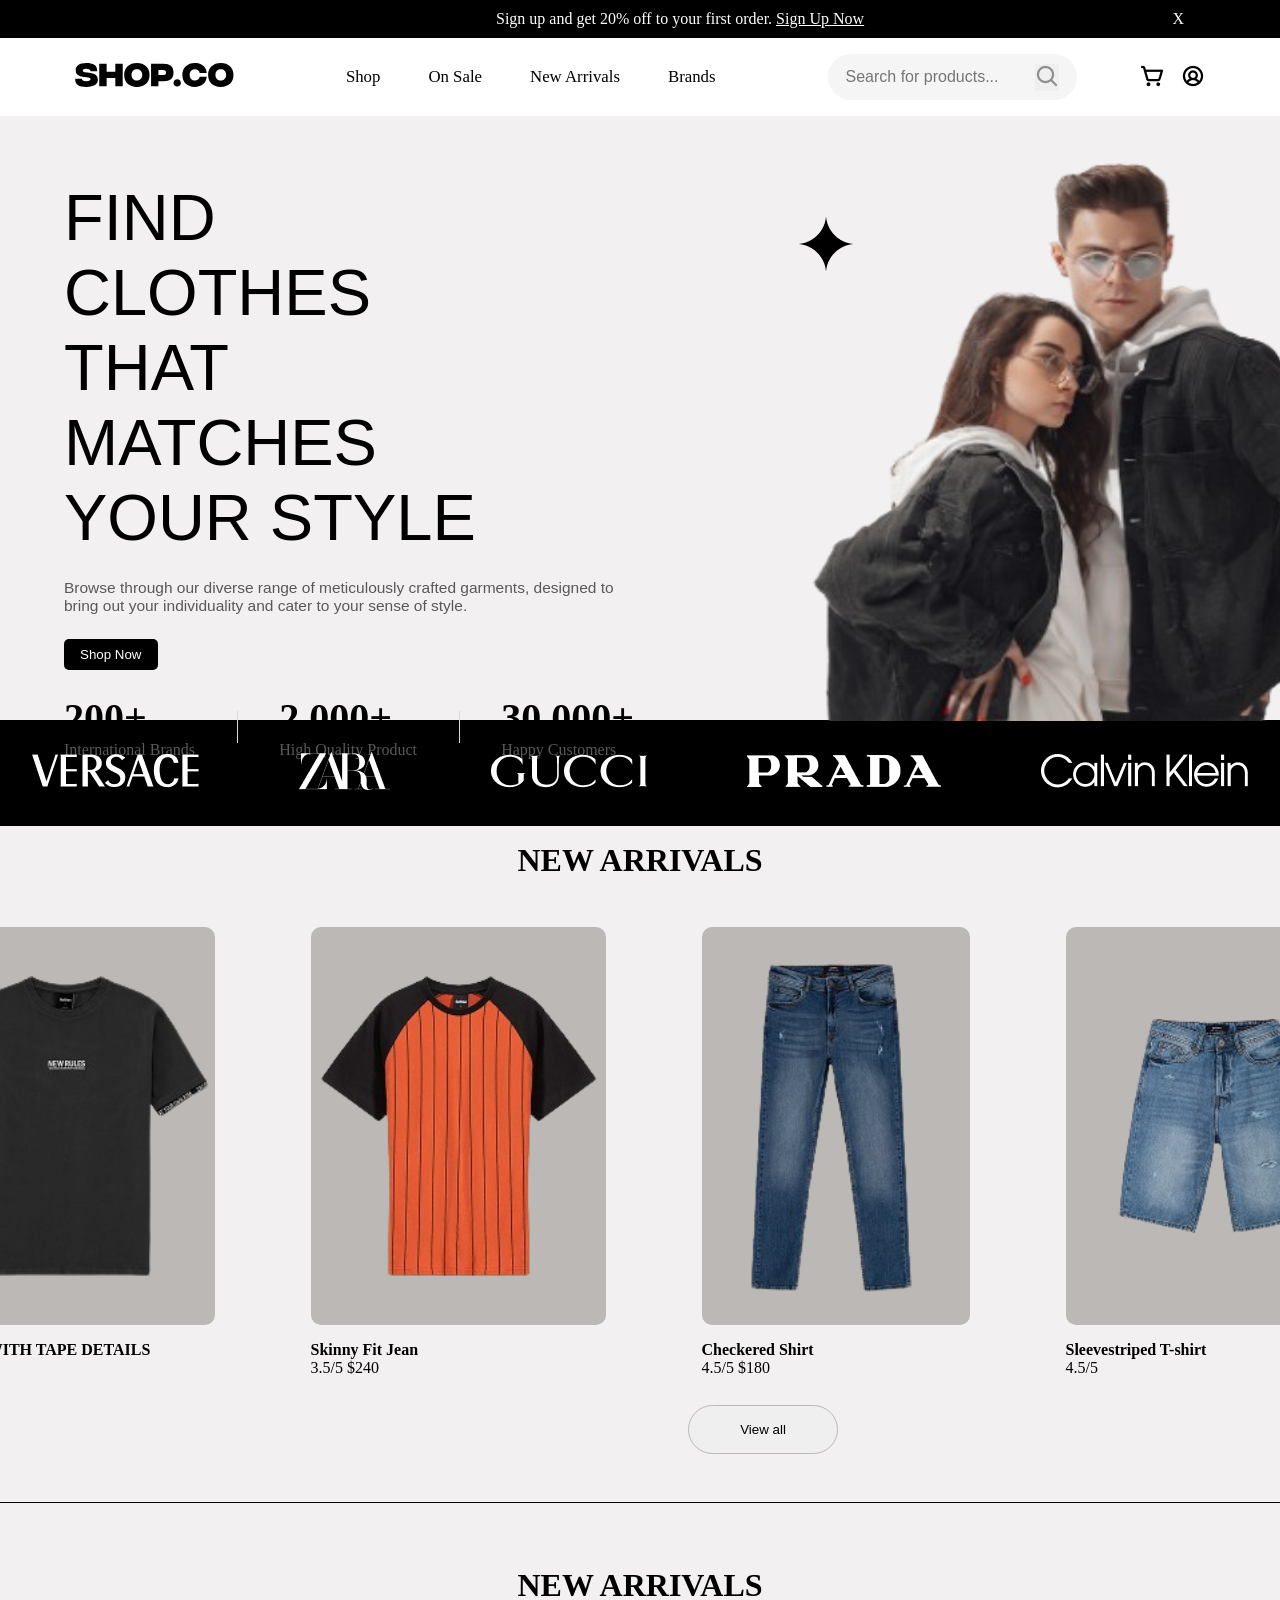
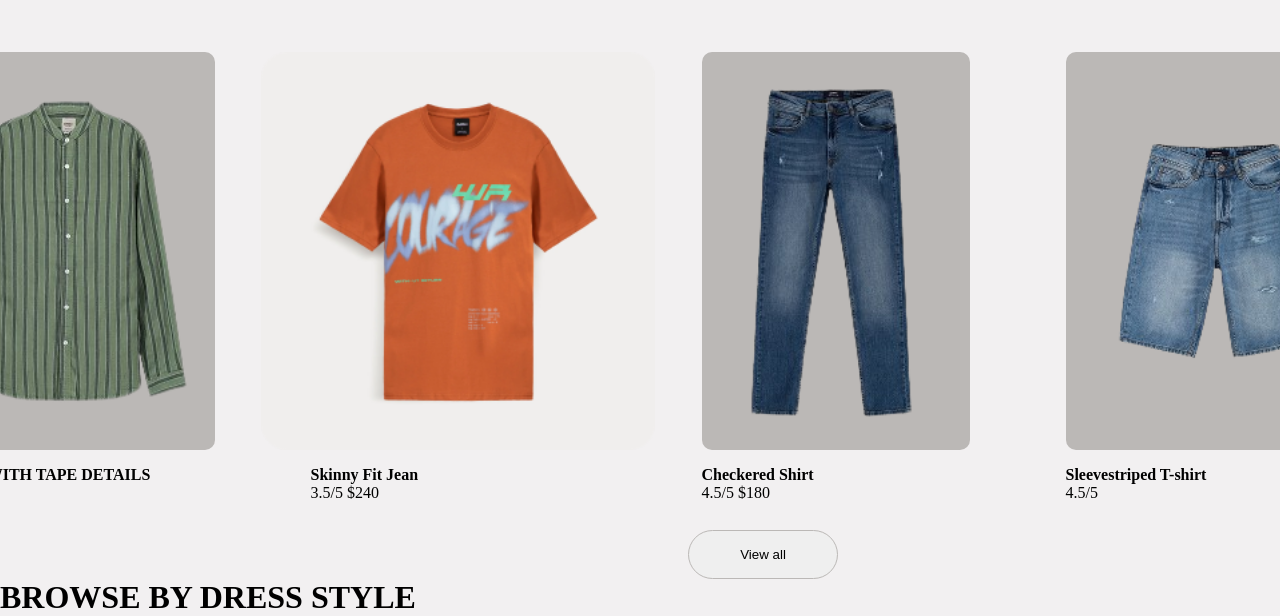
==== index.html @ ca530e79 "1ST COMMIT" ====
<!doctype html>
<html lang="en">
  <head>
    <meta charset="UTF-8" />
    <meta name="viewport" content="width=device-width, initial-scale=1.0" />
    <title>Shopco</title>
    <link rel="stylesheet" href="./styles.css" />
  </head>
  <body>
    <header>
      <div class="header-band">
        <div class="sign-up">
          Sign up and get 20% off to your first order.
          <a href="./index.html">Sign Up Now</a>
        </div>
        <div class="ex">X</div>
      </div>
      <nav>
        <div>
          <img src="./Assets/SHOP.CO.svg" alt="" />
        </div>

        <ul>
          <li>Shop</li>
          <li>On Sale</li>
          <li>New Arrivals</li>
          <li>Brands</li>
        </ul>

        <div class="search-bar">
          <input type="text" placeholder="Search for products..." />
          <button>
            <img src="./Assets/Frame (2).png" alt="" />
          </button>
        </div>
        <div class="icons">
          <button><img src="./Assets/Frame.png" alt="" /></button>

          <button><img src="./Assets/Frame (1).png" alt="" /></button>
        </div>
      </nav>
    </header>

    <div class="hero">
      <div class="hero-section1">
        <div class="hero-header">FIND CLOTHES THAT MATCHES YOUR STYLE</div>

        <div class="hero-content">
          Browse through our diverse range of meticulously crafted garments,
          designed to bring out your individuality and cater to your sense of
          style.
        </div>

        <div class="shop-btn">
          <button>Shop Now</button>
        </div>

        <div class="hero-attributes">
          <div class="brand">
            <h3>200+</h3>
            <p>International Brands</p>
          </div>

          <div class="line"></div>

          <div class="product">
            <h3>2,000+</h3>
            <p>High Quality Product</p>
          </div>

          <div class="line"></div>

          <div class="customer">
            <h3>30,000+</h3>
            <p>Happy Customers</p>
          </div>
        </div>
      </div>

      <div class="hero-section2">
        <div class="star1"><img src="./Assets/Vector.png" alt="" /></div>

        <div class="people">
          <img src="./Assets/Rectangle_2-removebg-preview (1).png" alt="" />
        </div>
        <div class="star2"><img src="./Assets/Vector (1).png" alt="" /></div>
      </div>
    </div>
    <div class="hero-band">
      <div>
        <img src="./Assets/Group.png" alt="" />
      </div>
      <div>
        <img src="./Assets/zara-logo-1 1.png" alt="" />
      </div>
      <div>
        <img src="./Assets/gucci-logo-1 1.png" alt="" />
      </div>
      <div>
        <img src="./Assets/prada-logo-1 1.png" alt="" />
      </div>
      <div>
        <img src="./Assets/Group (1).png" alt="" />
      </div>
    </div>

    <div class="c-wrap">
      <div>
        <div>
          <h1>NEW ARRIVALS</h1>
        </div>

        <div class="arrival-section">
          <div class="AS-card">
            <div class="A-img-bg">
              <img src="./Assets/image_7-removebg-preview.png" alt="" />
            </div>

            <div class="card">
              <p><b>T-SHIRT WITH TAPE DETAILS</b></p>
              <img src="" alt="" /> 4.5/5 $120
            </div>
          </div>

          <div class="AS-card">
            <div class="A-img-bg">
              <img src="./Assets/image_10-removebg-preview.png" alt="" />
            </div>

            <div class="card">
              <p><b>Skinny Fit Jean</b></p>
              <img src="" alt="" /> 3.5/5 $240
            </div>
          </div>

          <div class="AS-card">
            <div class="A-img-bg">
              <img src="./Assets/image_8-removebg-preview.png" alt="" />
            </div>
            <div class="card">
              <p><b>Checkered Shirt</b></p>
              <img src="" alt="" />
              4.5/5 $180
            </div>
          </div>

          <div class="AS-card">
            <div class="A-img-bg">
              <img src="./Assets/image_9-removebg-preview.png" alt="" />
            </div>

            <div class="card">
              <p><b>Sleevestriped T-shirt</b></p>
              <img src="" alt="" />
              4.5/5
            </div>
          </div>
        </div>
      </div>

      <button>View all</button>
    </div>

    <div class="lines"></div>

    <div class="c-wrap">
      <div>
        <div>
          <h1>NEW ARRIVALS</h1>
        </div>

        <div class="arrival-section">
          <div class="AS-card">
            <div class="A-img-bg">
              <img src="./Assets/image_7__1_-removebg-preview.png" alt="" />
            </div>

            <div class="card">
              <p><b>T-SHIRT WITH TAPE DETAILS</b></p>
              <img src="" alt="" /> 4.5/5 $120
            </div>
          </div>

          <div class="AS-card">
            <div class="A-img-bg">
              <img src="./Assets/Frame 33.png" alt="" />
            </div>

            <div class="card">
              <p><b>Skinny Fit Jean</b></p>
              <img src="" alt="" /> 3.5/5 $240
            </div>
          </div>

          <div class="AS-card">
            <div class="A-img-bg">
              <img src="./Assets/image_8-removebg-preview.png" alt="" />
            </div>
            <div class="card">
              <p><b>Checkered Shirt</b></p>
              <img src="" alt="" />
              4.5/5 $180
            </div>
          </div>

          <div class="AS-card">
            <div class="A-img-bg">
              <img src="./Assets/image_9-removebg-preview.png" alt="" />
            </div>

            <div class="card">
              <p><b>Sleevestriped T-shirt</b></p>
              <img src="" alt="" />
              4.5/5
            </div>
          </div>
        </div>
      </div>

      <button>View all</button>
    </div>

    <div>
        <div> 
          <h1>BROWSE BY DRESS STYLE</h1>
        </div>

        <div>
          <div></div>
          <div></div>
          <div></div>
          <div></div>
        </div>
























    
    </div>




























  </body>
</html>
---- styles.css ----
* {
  margin: 0;
  padding: 0;
  box-sizing: border-box;
}
body {
  background-color: #f2f0f1;
}
.header-band {
  background-color: #000000;
  height: 38px;
  color: white;
  display: flex;
  justify-content: space-between;
  padding: 1rem;

  align-items: center;
}

.sign-up {
  padding-left: 30rem;
}

.ex {
  padding-right: 5rem;
}

.line{

}
.sign-up a {
  color: white;
}

nav {
  display: flex;
  justify-content: center;
  align-items: center;
  gap: 7rem;
  padding: 1rem;
  background-color: white;
}

nav ul {
  list-style: none;
  display: flex;
  justify-content: center;
  align-items: center;
  gap: 3rem;
  font-size: 1.05rem;
}

.search-bar {
  display: flex;
  align-items: center;

  width: 20%;
  height: 46px;

  background: #f5f5f5;
  border-radius: 30px;

  padding: 0 18px;
  margin-right: -18rem;
}

.search-bar input {
  width: 100%;
  border: none;
  background: transparent;
  outline: none;
  font-size: 16px;
  gap: 20rem;
}

.search-bar button {
  outline: none;
  border: none;
  gap: 20rem;
  cursor: pointer;
}
.icons {
  margin-left: 15rem;
  display: flex;
  justify-content: center;
  gap: 1rem;
}

.icons button {
  outline: none;
  border: none;
  background: transparent;
  cursor: pointer;
}

.hero {
  display: flex;
}

.hero-header {
  font-family: Impact, Haettenschweiler, "Arial Narrow Bold", sans-serif;
  width: 430px;
  font-size: 65px;
}

.hero-content {
  font-family: Verdana, Geneva, Tahoma, sans-serif;
  width: 570px;
  font-size: 15.5px;
  color: rgb(90, 88, 88);
}

.hero-section1 {
  margin: 4rem;
  display: flex;
  flex-direction: column;
  gap: 1.5rem;
}

.shop-btn button {
  background-color: #000000;
  outline: none;
  border: none;
  border-radius: 5px;
  color: white;
  padding: 0.5rem 1rem 0.5rem 1rem;
  display: flex;
  justify-content: center;
  align-items: center;
}

.hero-attributes {
  display: flex;
  justify-content: space-between;
  align-items: center;
}

.line {
  display: flex;
  flex-direction: column;
  width: 1px;
  height: 2rem;
  background-color: #d9d9d9;
}

.star1 {
  position: relative;
  left: 100px;
  top: 100px;
}

.star2 {
  position: relative;
  left: 700px;
  top: -180px;
}

.brand h3 {
  font-size: 40px;
}
.brand p {
  color: rgb(90, 88, 88);
}

.product h3 {
  font-size: 40px;
}
.product p {
  color: rgb(90, 88, 88);
}

.customer h3 {
  font-size: 40px;
}

.customer p {
  color: rgb(90, 88, 88);
}

.people {
  position: relative;
  top: -55px;

  bottom: 100px;
  right: 600px;
  background-color: none;
  overflow: none;
}

.people img {
  width: 1400px;
  height: 600px;
}

.hero-band {
  margin-top: -10.5rem;
  background-color: #000000;
  display: flex;
  justify-content: space-between;
  align-items: center;
  padding: 2rem;
}

.arrival-section {
  display: flex;
  justify-content: center;
  gap: 6rem;
  flex-direction: row;
}

.A-img-bg {
  display: inline-block;
  line-height: 0;
  height: 100%;
  display: flex;
  justify-content: center;
  margin-top: 3rem;
  border-radius: 10px;
  background-color: #bbb8b6;
}

.AS-card p {
  font-weight: 400px;
}

.card {
  margin-top: 1rem;
  display: flex;
  justify-content: center;
  flex-direction: column;
}

.c-wrap {
  display: flex;
  flex-direction: column;
  justify-content: center;
}

.c-wrap h1 {
  display: flex;
  justify-content: center;
  margin-top: 1rem;
}

.c-wrap button {
  display: flex;
  justify-content: center;
  margin: 8rem 0 0 43rem;
  width: 150px;
  padding: 1rem;
  border-radius: 25px;
  /* outline: none; */
  border: 1px solid #bbb8b6;
}

.lines{
    width: 100%;
    background-color: #000000;
    height: 1px;
    margin-top : 3rem;
    margin-bottom: 3rem ;
}
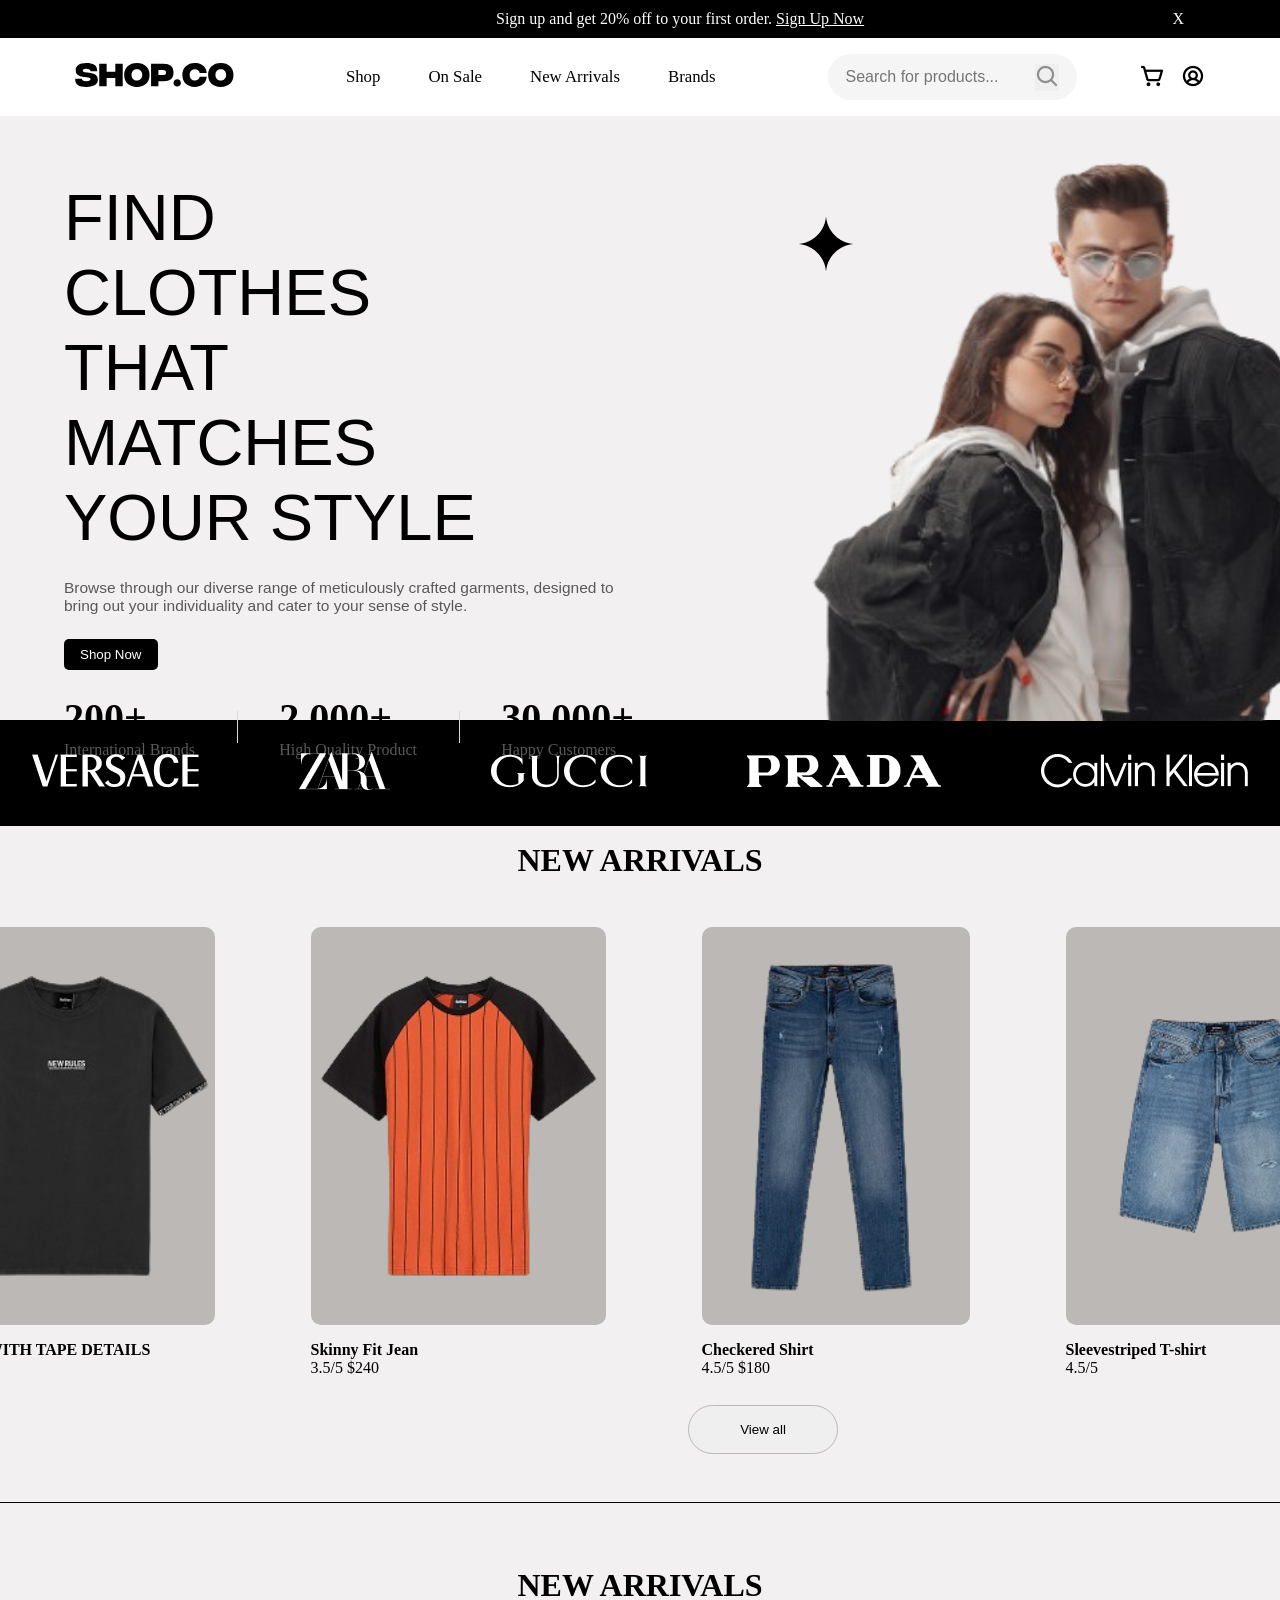
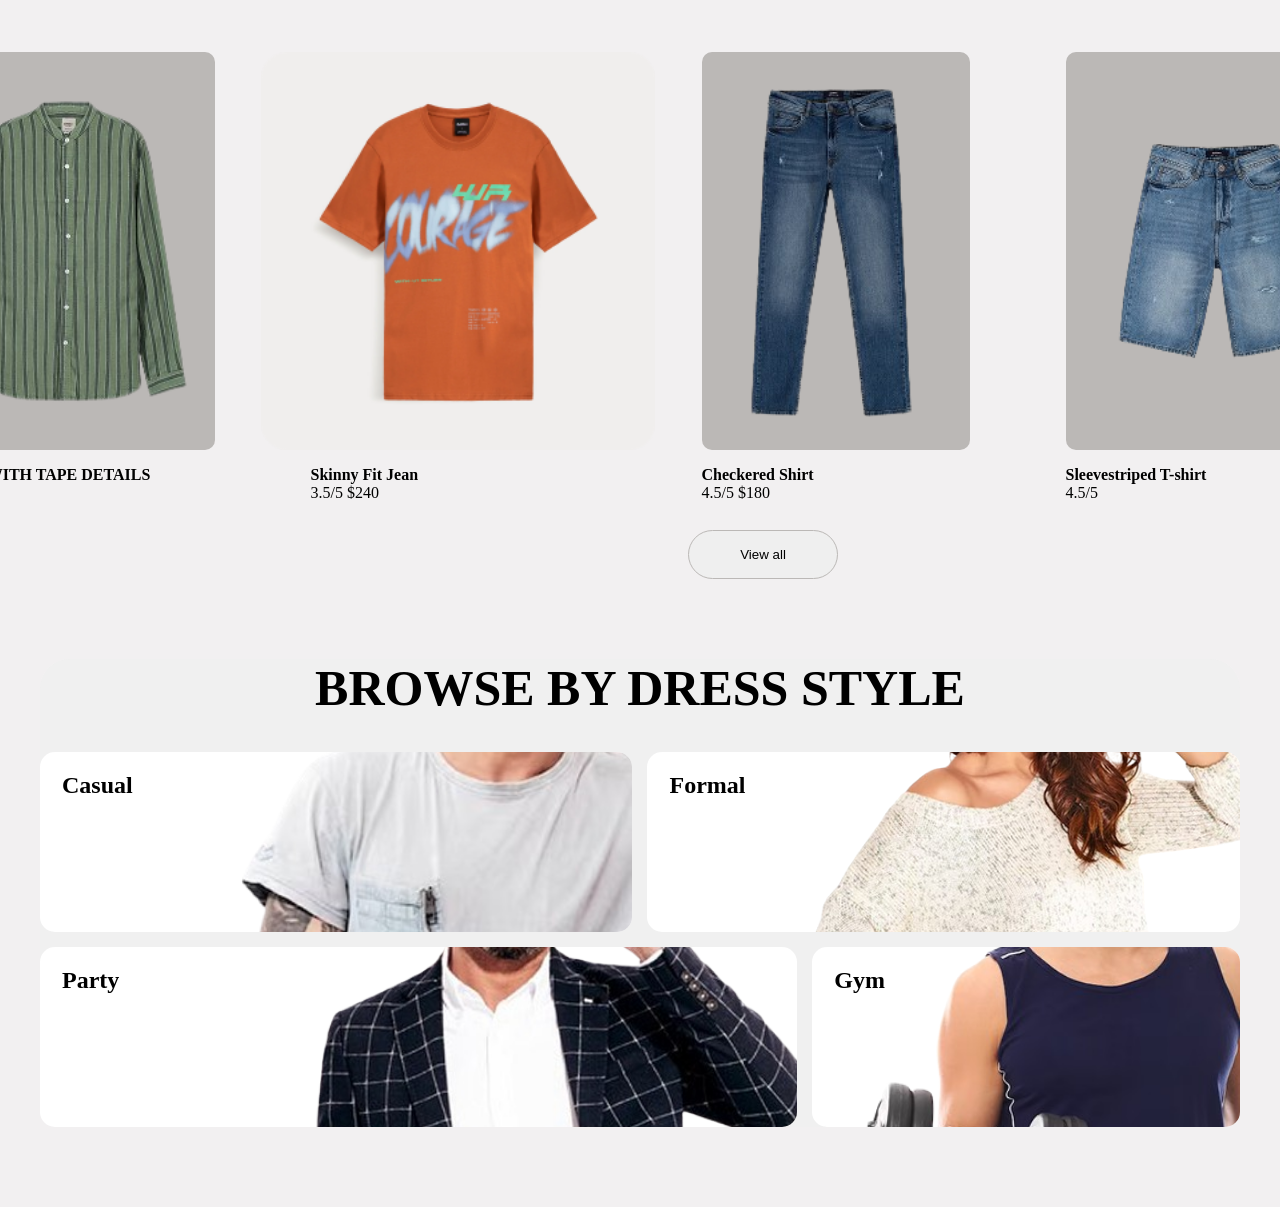
==== commit 87c9d458: "grid push" ====
--- a/index.html
+++ b/index.html
@@ -220,70 +220,35 @@
       <button>View all</button>
     </div>
 
-    <div>
-        <div> 
-          <h1>BROWSE BY DRESS STYLE</h1>
-        </div>
-
-        <div>
-          <div></div>
-          <div></div>
-          <div></div>
-          <div></div>
-        </div>
-
-
-
-
-
-
-
-
-
-
-
-
-
-
-
-
-
-
-
-
-
-
-
-
-    
-    </div>
-
-
-
-
-
-
-
-
-
-
-
-
-
-
-
-
-
-
-
-
-
-
-
-
-
-
-
-
+    <div class="grid-all">
+      <div>
+        <h1> <b>BROWSE BY DRESS STYLE</b></h1>
+      </div>
+
+      <div class="grid">
+        <div class="grid-b casual">
+          <h2>Casual</h2>
+          <img src="./Assets/image_11-removebg-preview.png" alt="">
+        </div>
+
+        <div class="grid-b formal">
+          <h2>Formal</h2>
+          <img src="./Assets/image_12-removebg-preview.png" alt="">
+        </div>
+
+
+        <div class="grid-b party">
+          <h2>Party</h2>
+          <img src="./Assets/image_13-removebg-preview.png" alt="">
+        </div>
+
+        <div class="grid-b gym">
+          <h2>Gym</h2>
+          <img src="./Assets/image_14-removebg-preview.png" alt="">
+        </div>
+
+
+      </div>
+    </div>
   </body>
 </html>
--- a/styles.css
+++ b/styles.css
@@ -25,8 +25,7 @@
   padding-right: 5rem;
 }
 
-.line{
-
+.line {
 }
 .sign-up a {
   color: white;
@@ -253,12 +252,88 @@
   border: 1px solid #bbb8b6;
 }
 
-.lines{
+.lines {
+  width: 100%;
+  background-color: #000000;
+  height: 1px;
+  margin-top: 3rem;
+  margin-bottom: 3rem;
+}
+
+
+.grid{
+   display: grid;
+    grid-template-columns: 1fr 0.35fr 0.35fr 1fr;
+    grid-template-rows: 180px 180px;
+    gap: 15px;
+}
+
+.grid-all{
     width: 100%;
-    background-color: #000000;
-    height: 1px;
-    margin-top : 3rem;
-    margin-bottom: 3rem ;
-}
-
-
+    max-width: 1200px;
+    margin: 80px auto;
+    /* padding: 50px 40px; */
+    background: #f0f0f0;
+    border-radius: 30px;
+}
+
+.grid-b{
+ background-color: blue;
+ position: relative;
+    background: #fff;
+    border-radius: 15px;
+    overflow: hidden;
+    
+}
+
+.grid-all h1{
+   text-align: center;
+    font-size: 50px;
+    font-weight: 900;
+    margin-bottom: 35px;
+    color: #000;
+    display: flex;
+   justify-content: center;
+    width: 100%;
+
+}
+
+.grid-b h2{
+  position: absolute;
+    top: 20px;
+    left: 22px;
+
+    margin: 0;
+    z-index: 2;
+
+    font-size: 24px;
+    font-weight: 600;
+    color: #000;
+}
+
+.grid-b img{
+  width: 100%;
+    height: 100%;
+    object-fit: cover;
+    display: block;
+}
+
+.casual{
+    grid-column: 1 / 3;
+    grid-row: 1;
+}
+
+.formal{
+   grid-column: 3 / 5;
+    grid-row: 1;
+}
+
+.party{
+    grid-column: 1 / 4;
+    grid-row: 2
+}
+
+.gym{
+  grid-column: 4 / 5;
+  grid-row: 2;
+}
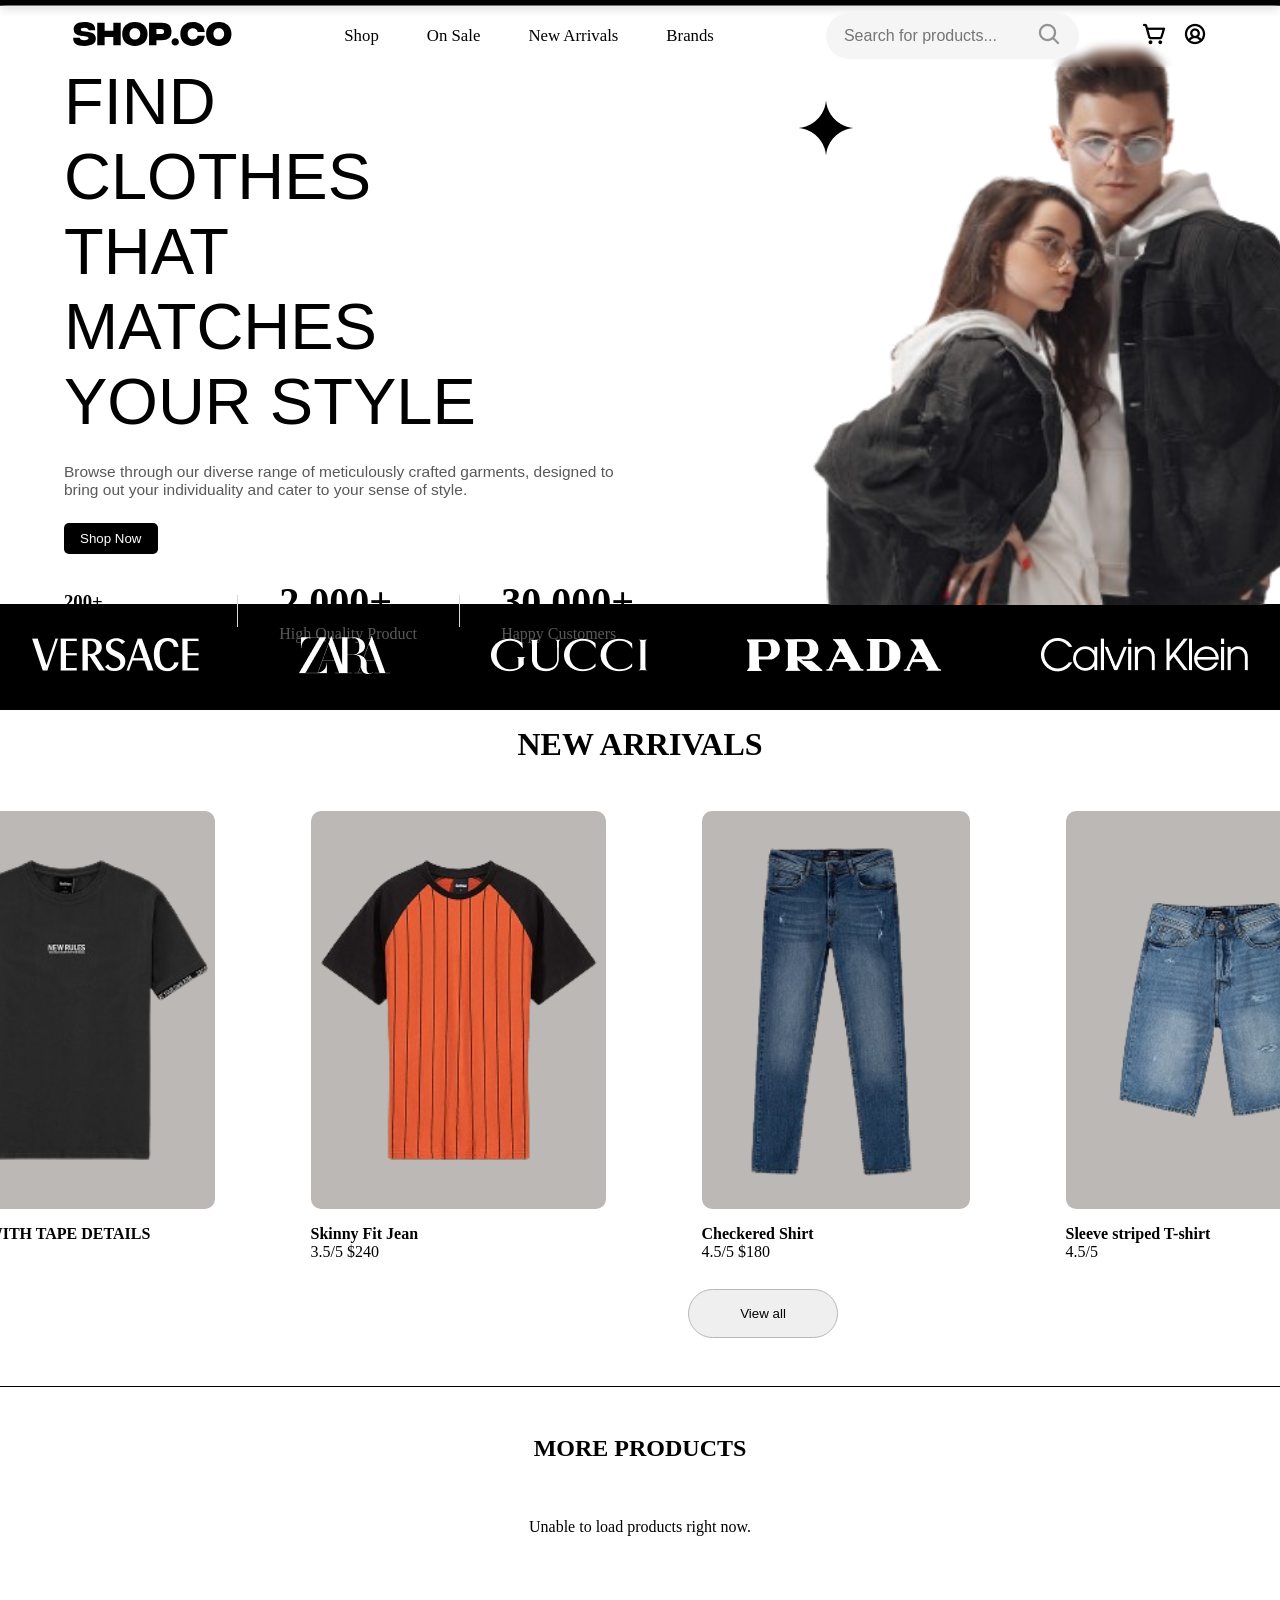
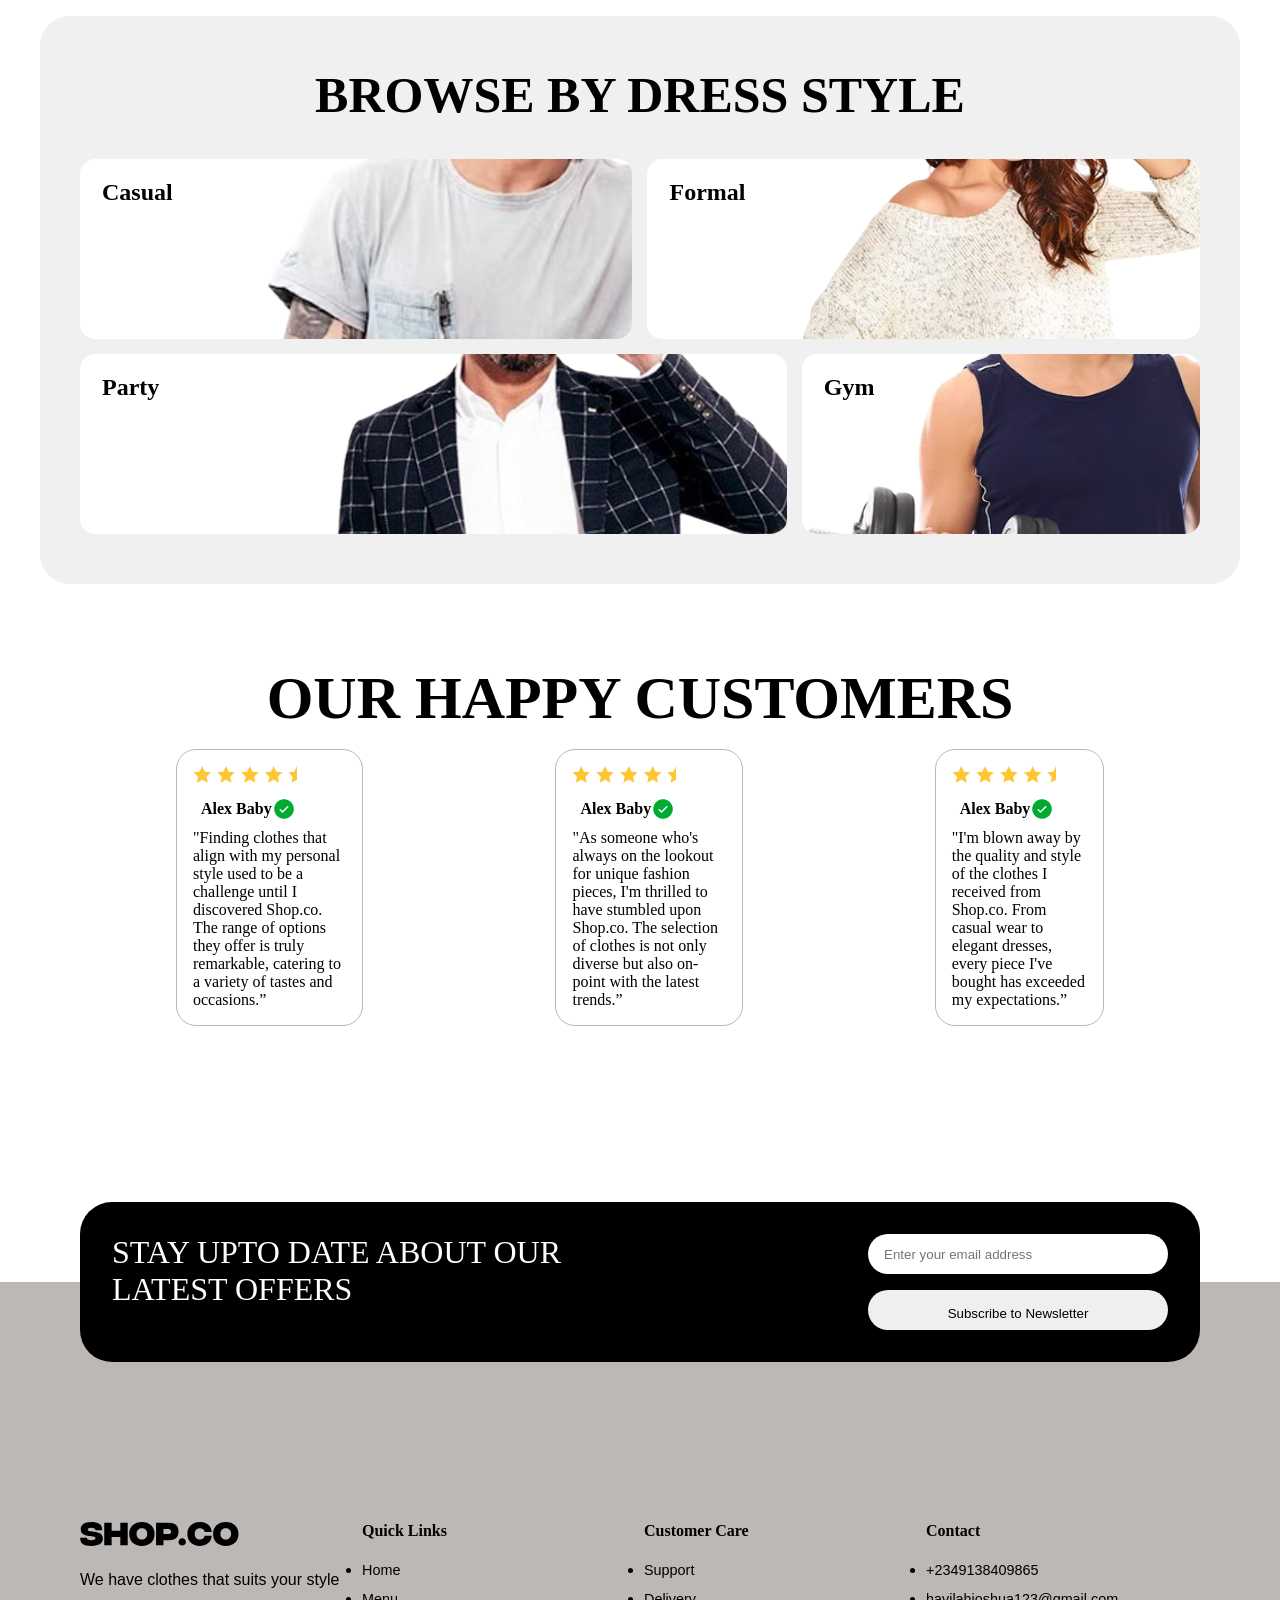
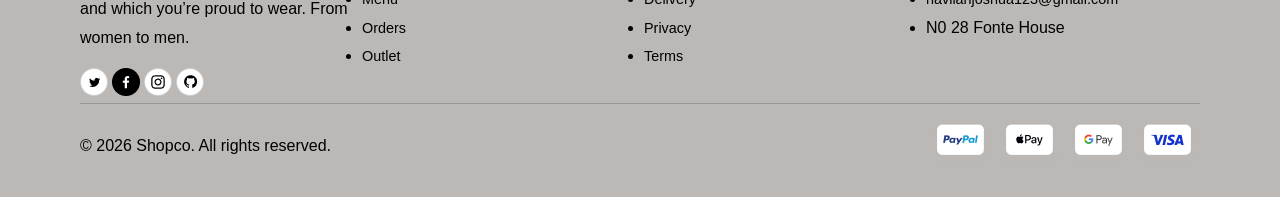
==== commit c186f88f: "Recent push" ====
--- a/index.html
+++ b/index.html
@@ -5,6 +5,7 @@
     <meta name="viewport" content="width=device-width, initial-scale=1.0" />
     <title>Shopco</title>
     <link rel="stylesheet" href="./styles.css" />
+    <script src="./script.js" defer></script>
   </head>
   <body>
     <header>
@@ -21,10 +22,10 @@
         </div>
 
         <ul>
-          <li>Shop</li>
-          <li>On Sale</li>
-          <li>New Arrivals</li>
-          <li>Brands</li>
+          <button><li>Shop</li></button>
+          <button><li>On Sale</li></button>
+          <button><li>New Arrivals</li></button>
+          <button><li>Brands</li></button>
         </ul>
 
         <div class="search-bar">
@@ -52,7 +53,7 @@
         </div>
 
         <div class="shop-btn">
-          <button>Shop Now</button>
+          <button id="shop-now-btn" type="button">Shop Now</button>
         </div>
 
         <div class="hero-attributes">
@@ -150,7 +151,7 @@
             </div>
 
             <div class="card">
-              <p><b>Sleevestriped T-shirt</b></p>
+              <p><b>Sleeve striped T-shirt</b></p>
               <img src="" alt="" />
               4.5/5
             </div>
@@ -158,97 +159,178 @@
         </div>
       </div>
 
-      <button>View all</button>
+      <button id="view-all-btn" type="button">View all</button>
     </div>
 
     <div class="lines"></div>
 
-    <div class="c-wrap">
-      <div>
-        <div>
-          <h1>NEW ARRIVALS</h1>
-        </div>
-
-        <div class="arrival-section">
-          <div class="AS-card">
-            <div class="A-img-bg">
-              <img src="./Assets/image_7__1_-removebg-preview.png" alt="" />
-            </div>
-
-            <div class="card">
-              <p><b>T-SHIRT WITH TAPE DETAILS</b></p>
-              <img src="" alt="" /> 4.5/5 $120
-            </div>
-          </div>
-
-          <div class="AS-card">
-            <div class="A-img-bg">
-              <img src="./Assets/Frame 33.png" alt="" />
-            </div>
-
-            <div class="card">
-              <p><b>Skinny Fit Jean</b></p>
-              <img src="" alt="" /> 3.5/5 $240
-            </div>
-          </div>
-
-          <div class="AS-card">
-            <div class="A-img-bg">
-              <img src="./Assets/image_8-removebg-preview.png" alt="" />
-            </div>
-            <div class="card">
-              <p><b>Checkered Shirt</b></p>
-              <img src="" alt="" />
-              4.5/5 $180
-            </div>
-          </div>
-
-          <div class="AS-card">
-            <div class="A-img-bg">
-              <img src="./Assets/image_9-removebg-preview.png" alt="" />
-            </div>
-
-            <div class="card">
-              <p><b>Sleevestriped T-shirt</b></p>
-              <img src="" alt="" />
-              4.5/5
-            </div>
-          </div>
-        </div>
-      </div>
-
-      <button>View all</button>
-    </div>
+    <section class="api-products">
+      <h2>MORE PRODUCTS</h2>
+      <div id="product-filters"></div>
+      <div id="products"></div>
+    </section>
 
     <div class="grid-all">
       <div>
-        <h1> <b>BROWSE BY DRESS STYLE</b></h1>
+        <h1><b>BROWSE BY DRESS STYLE</b></h1>
       </div>
 
       <div class="grid">
         <div class="grid-b casual">
           <h2>Casual</h2>
-          <img src="./Assets/image_11-removebg-preview.png" alt="">
+          <img src="./Assets/image_11-removebg-preview.png" alt="" />
         </div>
 
         <div class="grid-b formal">
           <h2>Formal</h2>
-          <img src="./Assets/image_12-removebg-preview.png" alt="">
-        </div>
-
+          <img src="./Assets/image_12-removebg-preview.png" alt="" />
+        </div>
 
         <div class="grid-b party">
           <h2>Party</h2>
-          <img src="./Assets/image_13-removebg-preview.png" alt="">
+          <img src="./Assets/image_13-removebg-preview.png" alt="" />
         </div>
 
         <div class="grid-b gym">
           <h2>Gym</h2>
-          <img src="./Assets/image_14-removebg-preview.png" alt="">
-        </div>
-
-
-      </div>
-    </div>
+          <img src="./Assets/image_14-removebg-preview.png" alt="" />
+        </div>
+      </div>
+    </div>
+
+    <div class="review">
+      <div class="review-header">
+        <h2>OUR HAPPY CUSTOMERS</h2>
+      </div>
+
+      <div class="review-cards">
+        <div></div>
+
+        <div class="reviews">
+          <img src="./Assets/Frame 10.png" alt="" />
+          <div class="cl-name">
+            Alex Baby
+            <img src="./Assets/Tick.png" alt="" />
+          </div>
+          <div>
+            <p>
+              "Finding clothes that align with my personal style used to be a
+              challenge until I discovered Shop.co. The range of options they
+              offer is truly remarkable, catering to a variety of tastes and
+              occasions.”
+            </p>
+          </div>
+        </div>
+
+        <div class="reviews">
+          <img src="./Assets/Frame 10.png" alt="" />
+          <div class="cl-name">
+            Alex Baby
+            <img src="./Assets/Tick.png" alt="" />
+          </div>
+          <div>
+            <p>
+              "As someone who's always on the lookout for unique fashion pieces,
+              I'm thrilled to have stumbled upon Shop.co. The selection of
+              clothes is not only diverse but also on-point with the latest
+              trends.”
+            </p>
+          </div>
+        </div>
+
+        <div class="reviews">
+          <img src="./Assets/Frame 10.png" alt="" />
+          <div class="cl-name">
+            Alex Baby
+            <img src="./Assets/Tick.png" alt="" />
+          </div>
+          <div>
+            <p>
+              "I'm blown away by the quality and style of the clothes I received
+              from Shop.co. From casual wear to elegant dresses, every piece
+              I've bought has exceeded my expectations.”
+            </p>
+          </div>
+        </div>
+
+        <div></div>
+      </div>
+    </div>
+
+    <div class="latest">
+      <div class="latest-heading">STAY UPTO DATE ABOUT OUR LATEST OFFERS</div>
+
+      <div class="contact">
+        <input
+          id="newsletter-email"
+          type="text"
+          placeholder="Enter your email address"
+        />
+        <button id="subscribe-btn" type="button">
+          Subscribe to Newsletter
+        </button>
+      </div>
+    </div>
+
+    <footer class="site-footer">
+      <div class="footer-top">
+        <div class="footer-brand">
+          <img src="./Assets/SHOP.CO.svg" alt="" />
+          <p>
+            We have clothes that suits your style and which you’re proud to
+            wear. From women to men.
+          </p>
+          <div class="socials">
+            <img src="./Assets/1.png" alt="" />
+            <img src="./Assets/2.png" alt="" />
+            <img src="./Assets/3.png" alt="" />
+            <img src="./Assets/4.png" alt="" />
+          </div>
+        </div>
+
+        <div class="footer-links">
+          <h4>Quick Links</h4>
+          <ul>
+            <li><a href="#">Home</a></li>
+            <li><a href="#">Menu</a></li>
+            <li><a href="#">Orders</a></li>
+            <li><a href="#">Outlet</a></li>
+          </ul>
+        </div>
+
+        <div class="footer-links">
+          <h4>Customer Care</h4>
+          <ul>
+            <li><a href="#">Support</a></li>
+            <li><a href="#">Delivery</a></li>
+            <li><a href="#">Privacy</a></li>
+            <li><a href="#">Terms</a></li>
+          </ul>
+        </div>
+
+        <div class="footer-links">
+          <h4>Contact</h4>
+          <ul>
+            <li><a href="tel:+2349138409865">+2349138409865</a></li>
+            <li>
+              <a href="mailto:havilahjoshua123@gmail.com"
+                >havilahjoshua123@gmail.com</a
+              >
+            </li>
+            <li>N0 28 Fonte House</li>
+          </ul>
+        </div>
+      </div>
+
+      <div class="footer-bottom">
+        <p>© 2026 Shopco. All rights reserved.</p>
+        <div>
+          <img src="./Assets/Badge 2.png" alt="" />
+          <img src="./Assets/Badge 3.png" alt="" />
+          <img src="./Assets/Badge 4.png" alt="" />
+          <img src="./Assets/Badge.png" alt="" />
+        </div>
+      </div>
+    </footer>
   </body>
 </html>
--- a/styles.css
+++ b/styles.css
@@ -4,7 +4,7 @@
   box-sizing: border-box;
 }
 body {
-  background-color: #f2f0f1;
+  background-color: white;
 }
 .header-band {
   background-color: #000000;
@@ -13,7 +13,10 @@
   display: flex;
   justify-content: space-between;
   padding: 1rem;
-
+  position: fixed;
+  z-index: 300;
+  width: 100%;
+  margin-top: -2rem;
   align-items: center;
 }
 
@@ -25,8 +28,6 @@
   padding-right: 5rem;
 }
 
-.line {
-}
 .sign-up a {
   color: white;
 }
@@ -36,8 +37,13 @@
   justify-content: center;
   align-items: center;
   gap: 7rem;
-  padding: 1rem;
-  background-color: white;
+  padding: 0.5rem;
+  background-color: transparent;
+  width: 100%;
+  position: fixed;
+  z-index: 300;
+  margin-top: 0.3rem;
+  backdrop-filter: blur(5px);
 }
 
 nav ul {
@@ -47,6 +53,23 @@
   align-items: center;
   gap: 3rem;
   font-size: 1.05rem;
+}
+
+nav ul button {
+  background: none;
+  border: none;
+  padding: 0;
+  font: inherit;
+  color: inherit;
+}
+
+nav ul li {
+  cursor: pointer;
+  transition: color 0.3s ease;
+}
+
+nav ul li:hover {
+  scale: 1.1;
 }
 
 .search-bar {
@@ -77,6 +100,11 @@
   border: none;
   gap: 20rem;
   cursor: pointer;
+  background: none;
+}
+
+.search-bar button:hover {
+  scale: 1.1;
 }
 .icons {
   margin-left: 15rem;
@@ -94,6 +122,7 @@
 
 .hero {
   display: flex;
+  
 }
 
 .hero-header {
@@ -138,27 +167,29 @@
   display: flex;
   flex-direction: column;
   width: 1px;
+  /* left: 10%;
+  top: 20%; */
+  width: 1px;
   height: 2rem;
   background-color: #d9d9d9;
+}
+
+.star2 {
+  position: relative;
+  left: 700px;
+  top: -180px;
+  /* right: 5%;
+  bottom: 10%;
+  width: 60px;
+  height: 6px;
+  height: 2rem; */
 }
 
 .star1 {
   position: relative;
   left: 100px;
   top: 100px;
-}
-
-.star2 {
-  position: relative;
-  left: 700px;
-  top: -180px;
-}
-
-.brand h3 {
-  font-size: 40px;
-}
-.brand p {
-  color: rgb(90, 88, 88);
+  /* color: rgb(90, 88, 88); */
 }
 
 .product h3 {
@@ -186,7 +217,7 @@
   overflow: none;
 }
 
-.people img {
+.people img{
   width: 1400px;
   height: 600px;
 }
@@ -222,6 +253,11 @@
   font-weight: 400px;
 }
 
+.AS-card:hover {
+  scale: 1.1;
+  cursor: pointer;
+}
+
 .card {
   margin-top: 1rem;
   display: flex;
@@ -234,16 +270,13 @@
   flex-direction: column;
   justify-content: center;
 }
-
 .c-wrap h1 {
   display: flex;
   justify-content: center;
   margin-top: 1rem;
 }
 
-.c-wrap button {
-  display: flex;
-  justify-content: center;
+#view-all-btn {
   margin: 8rem 0 0 43rem;
   width: 150px;
   padding: 1rem;
@@ -252,6 +285,11 @@
   border: 1px solid #bbb8b6;
 }
 
+#view-all-btn:hover {
+  cursor: pointer;
+  scale: 1.1;
+}
+
 .lines {
   width: 100%;
   background-color: #000000;
@@ -260,80 +298,518 @@
   margin-bottom: 3rem;
 }
 
-
-.grid{
-   display: grid;
-    grid-template-columns: 1fr 0.35fr 0.35fr 1fr;
-    grid-template-rows: 180px 180px;
-    gap: 15px;
-}
-
-.grid-all{
-    width: 100%;
-    max-width: 1200px;
-    margin: 80px auto;
-    /* padding: 50px 40px; */
-    background: #f0f0f0;
-    border-radius: 30px;
-}
-
-.grid-b{
- background-color: blue;
- position: relative;
-    background: #fff;
-    border-radius: 15px;
-    overflow: hidden;
-    
-}
-
-.grid-all h1{
-   text-align: center;
-    font-size: 50px;
-    font-weight: 900;
-    margin-bottom: 35px;
-    color: #000;
-    display: flex;
-   justify-content: center;
-    width: 100%;
-
-}
-
-.grid-b h2{
+.api-products {
+  max-width: 1200px;
+  margin: 3rem auto;
+  padding: 0 2rem;
+}
+
+.api-products h2 {
+  margin-bottom: 1.5rem;
+  text-align: center;
+}
+
+#product-filters {
+  display: flex;
+  flex-wrap: wrap;
+  justify-content: center;
+  gap: 0.75rem;
+  margin-bottom: 2rem;
+}
+
+.filter-btn {
+  padding: 0.5rem 1.25rem;
+  border-radius: 25px;
+  border: 1px solid #bbb8b6;
+  background-color: white;
+  cursor: pointer;
+  font-size: 0.9rem;
+  transition:
+    background-color 0.2s ease,
+    color 0.2s ease;
+}
+
+.filter-btn:hover {
+  background-color: #f5f5f5;
+}
+
+.filter-btn.active {
+  background-color: #000000;
+  color: white;
+  border-color: #000000;
+}
+
+#products {
+  display: flex;
+  flex-wrap: wrap;
+  justify-content: center;
+  gap: 2rem;
+}
+
+.product-card {
+  width: 220px;
+  background: #fff;
+  border-radius: 18px;
+  overflow: hidden;
+  border: 1px solid #e6e6e6;
+  box-shadow: 0 2px 8px rgba(0, 0, 0, 0.04);
+}
+
+.product-img-bg {
+  background: #f4f1ee;
+  display: flex;
+  justify-content: center;
+  align-items: center;
+  min-height: 220px;
+  padding: 1rem;
+}
+
+.product-img-bg img {
+  width: 100%;
+  height: 200px;
+  object-fit: contain;
+  display: block;
+}
+
+.product-info {
+  padding: 1rem;
+  display: flex;
+  flex-direction: column;
+  gap: 0.5rem;
+}
+
+.product-title {
+  font-size: 0.98rem;
+  font-weight: 700;
+  line-height: 1.4;
+}
+
+.product-category {
+  font-size: 0.8rem;
+  color: #666;
+  text-transform: capitalize;
+}
+
+.product-rating {
+  display: flex;
+  align-items: center;
+  gap: 0.5rem;
+}
+
+.stars {
+  color: #f5b84c;
+  letter-spacing: 1px;
+}
+
+.rating-number {
+  font-size: 0.85rem;
+  color: #555;
+  margin-top: 5px;
+}
+
+.product-price {
+  font-size: 1.1rem;
+  font-weight: 700;
+  color: #000;
+}
+
+.grid {
+  display: grid;
+  grid-template-columns: 1fr 0.35fr 0.35fr 1fr;
+  grid-template-rows: 180px 180px;
+  gap: 15px;
+}
+
+.grid-all {
+  width: 100%;
+  max-width: 1200px;
+  margin: 80px auto;
+  padding: 50px 40px;
+  background: #f0f0f0;
+  border-radius: 30px;
+}
+
+.grid-b {
+  background-color: blue;
+  position: relative;
+  background: #fff;
+  border-radius: 15px;
+  overflow: hidden;
+}
+
+.grid-all h1 {
+  text-align: center;
+  font-size: 50px;
+  font-weight: 900;
+  margin-bottom: 35px;
+  color: #000;
+  display: flex;
+  justify-content: center;
+  width: 100%;
+}
+
+.grid-b h2 {
   position: absolute;
-    top: 20px;
-    left: 22px;
-
-    margin: 0;
-    z-index: 2;
-
-    font-size: 24px;
-    font-weight: 600;
-    color: #000;
-}
-
-.grid-b img{
+  top: 20px;
+  left: 22px;
+
+  margin: 0;
+  z-index: 2;
+
+  font-size: 24px;
+  font-weight: 600;
+  color: #000;
+}
+
+.grid-b img {
   width: 100%;
-    height: 100%;
-    object-fit: cover;
-    display: block;
-}
-
-.casual{
-    grid-column: 1 / 3;
-    grid-row: 1;
-}
-
-.formal{
-   grid-column: 3 / 5;
-    grid-row: 1;
-}
-
-.party{
-    grid-column: 1 / 4;
-    grid-row: 2
-}
-
-.gym{
+  height: 100%;
+  object-fit: cover;
+  display: block;
+  cursor: pointer;
+}
+
+.grid-b img:hover {
+  scale: 1.1;
+}
+
+.casual {
+  grid-column: 1 / 3;
+  grid-row: 1;
+}
+
+.product-card:hover {
+  scale: 1.1;
+  cursor: pointer;
+}
+.formal {
+  grid-column: 3 / 5;
+  grid-row: 1;
+}
+
+.party {
+  grid-column: 1 / 4;
+  grid-row: 2;
+}
+
+.gym {
   grid-column: 4 / 5;
   grid-row: 2;
-}+}
+
+.review-cards {
+  display: flex;
+  justify-content: space-between;
+  gap: 10rem;
+}
+.review-header {
+  display: flex;
+  justify-content: center;
+  font-size: 40px;
+}
+
+.reviews {
+  border: 1px solid #bbb8b6;
+  padding: 1rem;
+  border-radius: 20px;
+  margin: 1rem;
+}
+
+.cl-name {
+  display: flex;
+  justify-content: start;
+  align-items: center;
+  font-weight: 900;
+  margin: 0.5rem 0.5rem;
+}
+
+.latest {
+  display: flex;
+  justify-content: space-between;
+  padding: 2rem;
+  background-color: #000;
+  color: white;
+  margin: 2rem 5rem 0 5rem;
+  border-radius: 2rem;
+  position: relative;
+  top: 8rem;
+}
+
+.latest-heading {
+  width: 500px;
+  height: 60px;
+  font-size: 2rem;
+}
+
+.contact {
+  display: flex;
+  flex-direction: column;
+  gap: 1rem;
+}
+
+.contact input {
+  width: 300px;
+  height: 40px;
+  padding: 1rem;
+  border-radius: 2rem;
+  outline: none;
+  border: none;
+}
+
+.contact button {
+  width: 300px;
+  height: 40px;
+  padding: 1rem;
+  border-radius: 2rem;
+  outline: none;
+  border: none;
+}
+
+#subscribe-btn:hover {
+  scale: 1.1;
+  cursor: pointer;
+}
+
+footer {
+  background-color: #bbb8b6;
+  /* height: 100px; */
+  padding: 5rem;
+  width: 100%;
+  display: block;
+}
+.site-footer {
+  background: #bbb8b6;
+  color: black;
+  margin-top: 3rem;
+  padding: 15rem 5rem 1.5rem;
+}
+
+.footer-top {
+  display: grid;
+  grid-template-columns: repeat(4, 1fr);
+  gap: 0.5rem;
+}
+
+.footer-brand p {
+  padding: 1rem 0 1rem 0;
+}
+
+.footer-brand h3 {
+  font-family: "Lilita One", sans-serif;
+  font-size: 2rem;
+  margin-bottom: 0.75rem;
+  color: #fff;
+  -webkit-text-stroke: 1px rgb(168, 28, 28);
+}
+
+.footer-brand p,
+.footer-links a,
+.footer-links li,
+.footer-bottom p {
+  color: black;
+  text-decoration: none;
+  line-height: 1.8;
+  font-family: "Poppins", sans-serif;
+}
+
+
+.footer-links {
+  display: flex;
+  flex-direction: column;
+  gap: 1rem;
+  margin-bottom: 2rem;
+}
+
+.footer-links h3 {
+  font-weight: 600;
+  margin-bottom: 0.5rem;
+}
+
+.footer-links a {
+  color: #000;
+  text-decoration: none;
+  font-size: 0.9rem;
+}
+
+.footer-links a:hover {
+  text-decoration: underline;
+}
+
+.footer-bottom {
+  display: flex;
+
+  justify-content: space-between;
+  align-items: center;
+  padding-top: 1rem;
+  border-top: 1px solid #999;
+}
+
+@media (max-width: 480px) {
+  body {
+    overflow-x: hidden;
+  }
+
+  nav {
+    flex-wrap: wrap;
+    gap: 1rem;
+    padding: 1rem 0.75rem;
+  }
+
+  nav ul {
+    flex-wrap: wrap;
+    gap: 0.75rem 1rem;
+    font-size: 0.9rem;
+  }
+
+  .search-bar {
+    width: 100%;
+    margin-right: 0;
+  }
+
+  .icons {
+    margin-left: 0;
+    width: 100%;
+    justify-content: flex-end;
+  }
+
+  .hero {
+    flex-direction: column;
+    padding: 0 1rem;
+  }
+
+  .hero-section1 {
+    margin: 2rem 0 1rem;
+    gap: 1rem;
+  }
+
+  .hero-header {
+    width: 100%;
+    font-size: 2.5rem;
+    line-height: 1.1;
+  }
+
+  .hero-content {
+    width: 100%;
+    font-size: 0.95rem;
+  }
+
+  .hero-attributes {
+    flex-direction: column;
+    align-items: flex-start;
+    gap: 1rem;
+  }
+
+  .line {
+    display: none;
+  }
+
+  .people {
+    position: static;
+    width: 100%;
+    margin-top: 1rem;
+  }
+
+  .people img {
+    width: 100%;
+    height: auto;
+  }
+
+  .hero-band {
+    margin-top: 0;
+    flex-wrap: wrap;
+    gap: 8rem;
+    justify-content: center;
+    padding: 1rem;
+    flex-direction: column;
+  }
+
+  .arrival-section,
+  #products {
+    flex-direction: column;
+    align-items: center;
+    gap: 1.25rem;
+  }
+
+  .AS-card,
+  .product-card {
+    width: 100%;
+    max-width: 320px;
+  }
+
+  .c-wrap h1,
+  .grid-all h1,
+  .review-header {
+    font-size: 2rem;
+  }
+
+  .review-header {
+    margin-left: 2rem;
+  }
+
+  .c-wrap button {
+    margin: 2rem auto 0;
+  }
+
+  .grid {
+    grid-template-columns: 1fr;
+    grid-template-rows: auto;
+  }
+
+  .casual,
+  .formal,
+  .party,
+  .gym {
+    grid-column: auto;
+    grid-row: auto;
+    min-height: 200px;
+  }
+
+  .review-cards {
+    flex-direction: column;
+    gap: 1rem;
+  }
+
+  .latest {
+    flex-direction: column;
+    margin: 2rem 1rem 0;
+    padding: 1.5rem 1rem;
+    top: 0;
+  }
+
+  .latest-heading {
+    width: 100%;
+    height: auto;
+    font-size: 1.5rem;
+    line-height: 1.3;
+  }
+
+  .contact,
+  .contact input,
+  .contact button {
+    width: 100%;
+  }
+
+  .site-footer {
+    padding: 8rem 1rem 1.5rem;
+  }
+
+  .footer-top {
+    grid-template-columns: 1fr;
+  }
+
+  .site-footer {
+    justify-content: center;
+    display: flex;
+    flex-direction: column;
+  }
+
+  .footer-links {
+    gap: 1rem;
+  }
+
+  .footer-bottom {
+    flex-direction: column;
+    gap: 1rem;
+    text-align: center;
+  }
+}
